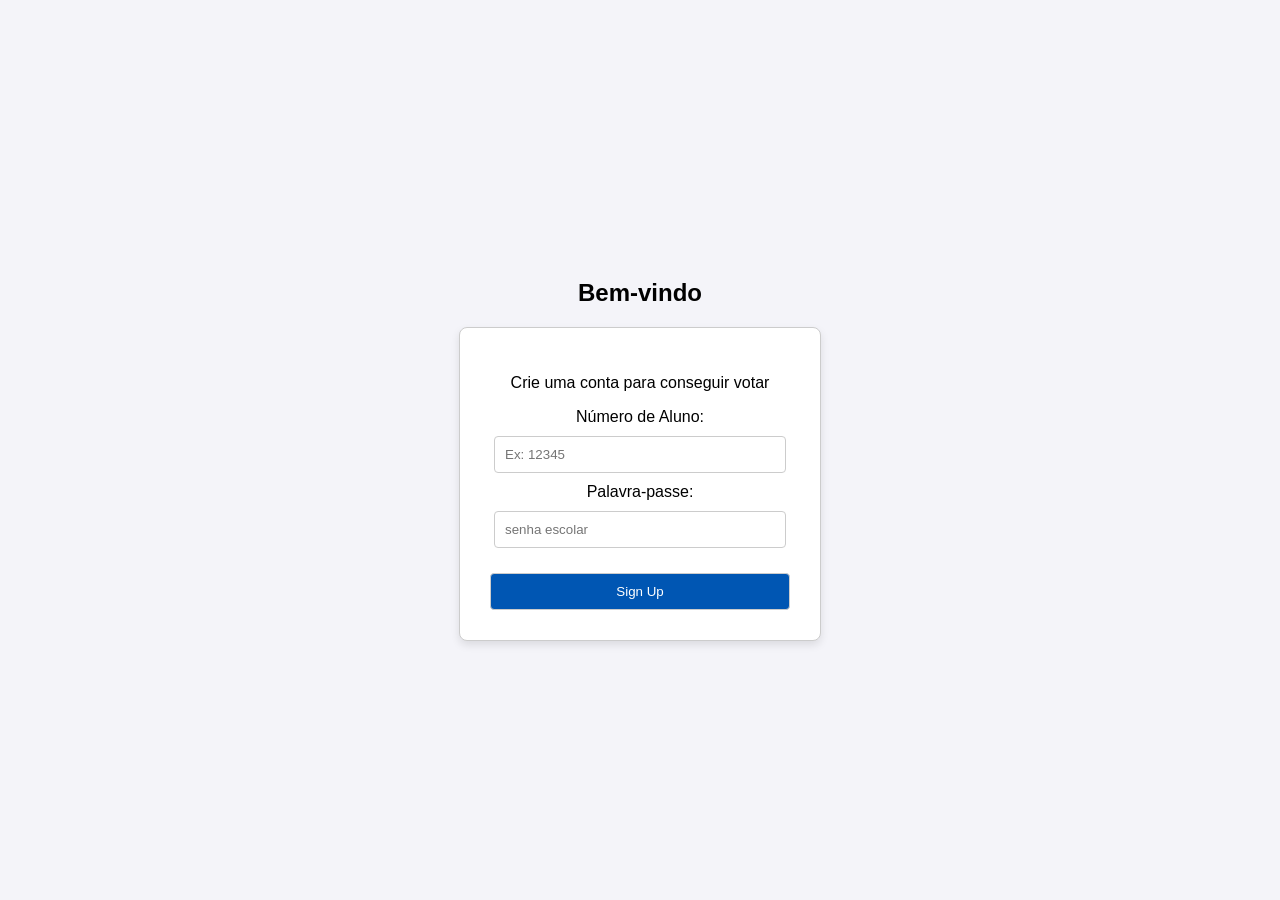
==== signup.html @ b143cd27 "inicio" ====
<!DOCTYPE html>
<html lang="pt">
<head>
    <meta charset="UTF-8">
    <title>Sistema de Votação Eletrónica</title>
    <link rel="stylesheet" href="style.css">
</head>
<body>
    <div class="container">
        <h2>Bem-vindo</h2>
        
        <div class="signup-box">
            <p> Crie uma conta para conseguir votar</p>
            
            <form id="formsignup">
                
                <label>Número de Aluno:</label>
                <input type="text" id="numero_aluno" placeholder="Ex: 12345" required>
                
                <label>Palavra-passe:</label>
                <input id="senha" placeholder="senha escolar" required>

                <button class="btn-login"> Sign Up </button>
            </form>
        </div>
    </div>
    <script src="script.js"></script>
</body>
</html>
---- style.css ----
body { 
    font-family: Arial, sans-serif; 
    background-color: #f4f4f9; 
    text-align: center; 
    margin: 0px; 
    height: 100vh;
    display: flex;
    justify-content: center;
    align-items: center;
}
.container {
    text-align: center;
}
.login-box , .signup-box { 
    background-color: white; 
    border: 1px solid #ccc; 
    padding: 30px; 
    width: 300px; 
    margin: 0 auto; 
    border-radius: 8px; 
    box-shadow: 0 4px 8px rgba(0,0,0,0.1);
}

input { 
    margin: 10px 0; 
    padding: 10px; 
    width: 90%; 
    border: 1px solid #ccc;
    border-radius: 4px;
}

.btn-login{  
    padding: 10px 20px; 
    background-color: #0056b3; 
    color: white; 
    border: 1px solid #ccc; 
    border-radius: 4px;
    cursor: pointer; 
    width: 100%;
    margin-top: 15px;
}
.btn-signup{  
    padding: 10px 20px; 
    background-color: #ffffff; 
    color: rgb(0, 0, 0); 
    border: 1px solid #ccc; 
    border-radius: 4px;
    cursor: pointer; 
    width: 100%;
    margin-top: 15px;
}
.btn-login:hover {
    background-color: #004494;
}

.btn-signup:hover {
    background-color: #79b7ff;
}
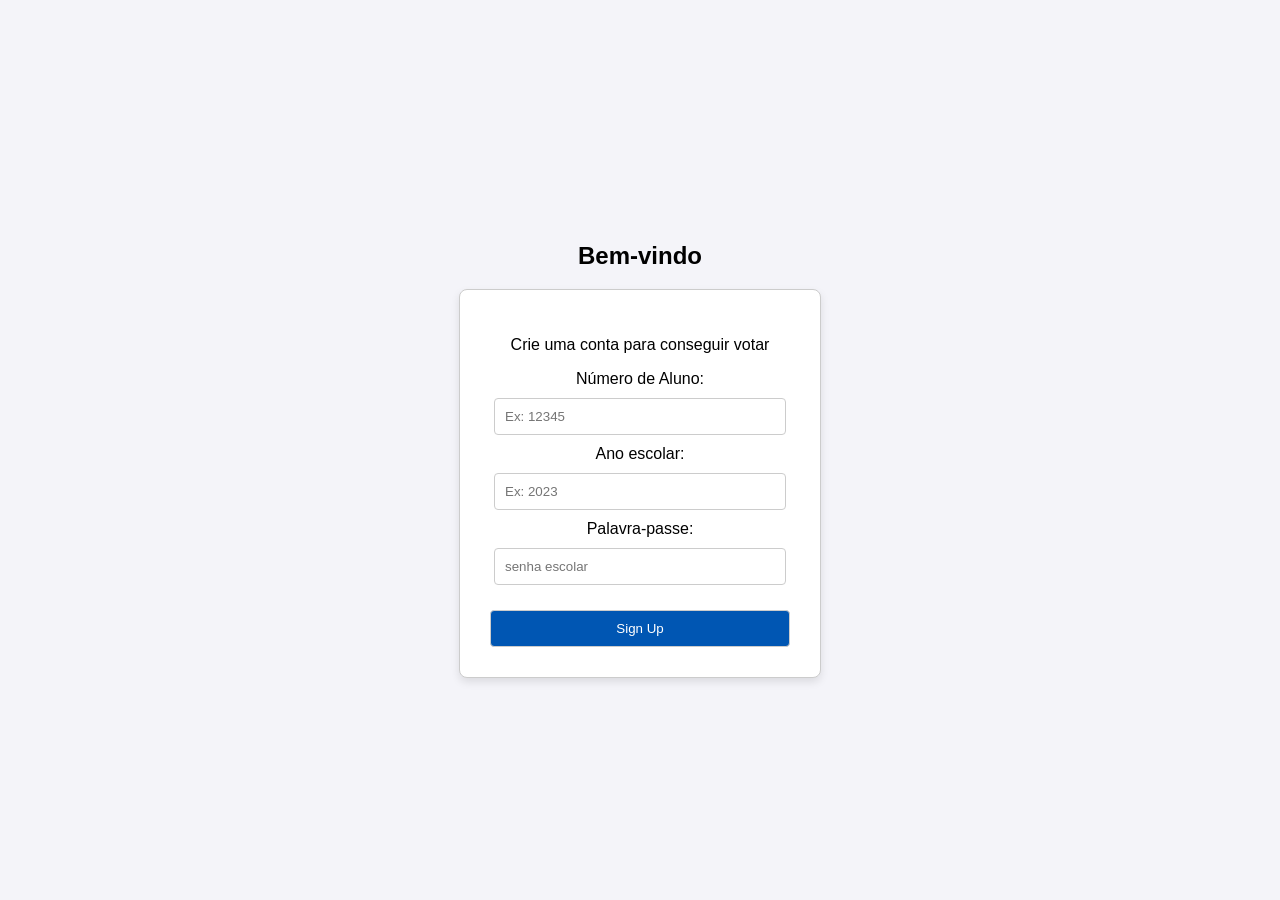
==== commit 8af4846e: "teste" ====
--- a/signup.html
+++ b/signup.html
@@ -16,7 +16,10 @@
                 
                 <label>Número de Aluno:</label>
                 <input type="text" id="numero_aluno" placeholder="Ex: 12345" required>
-                
+
+                <label>Ano escolar:</label>
+                <input type="text" id="ano" placeholder="Ex: 2023" required>
+
                 <label>Palavra-passe:</label>
                 <input id="senha" placeholder="senha escolar" required>
 
